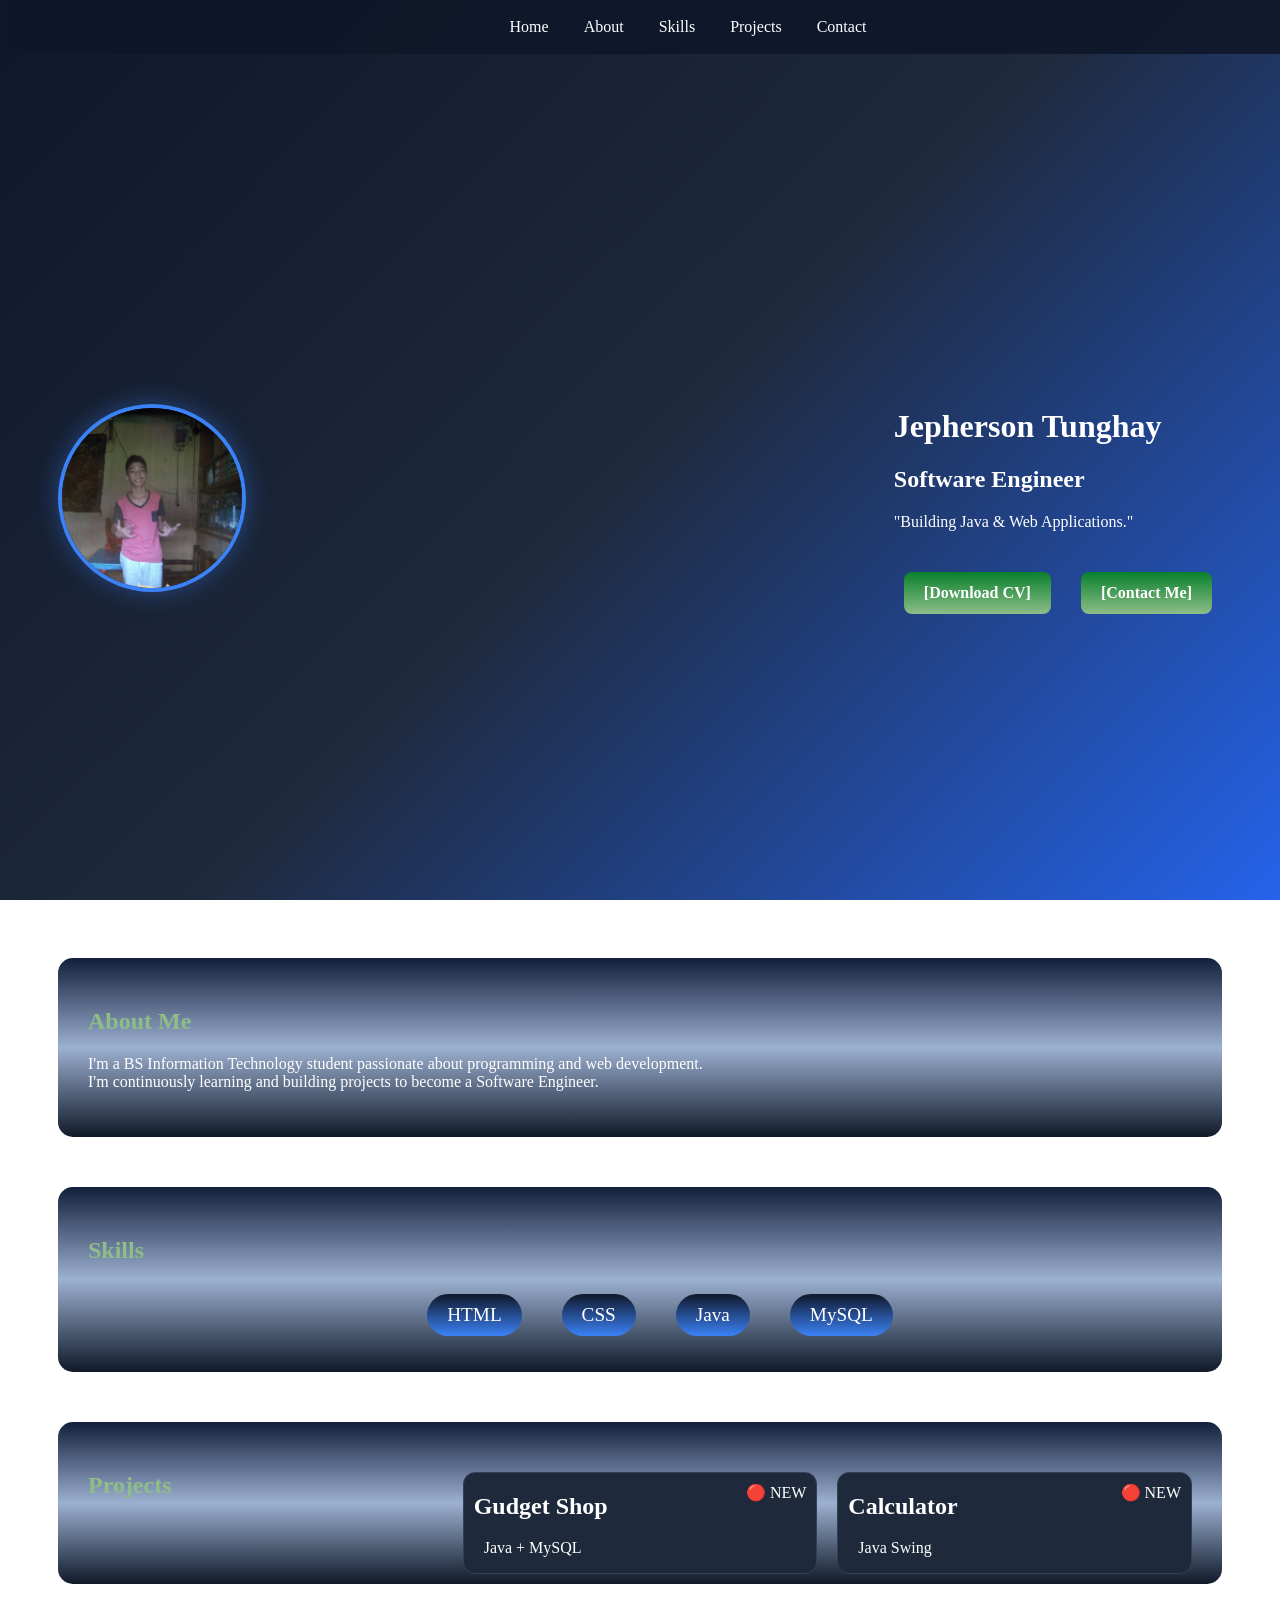
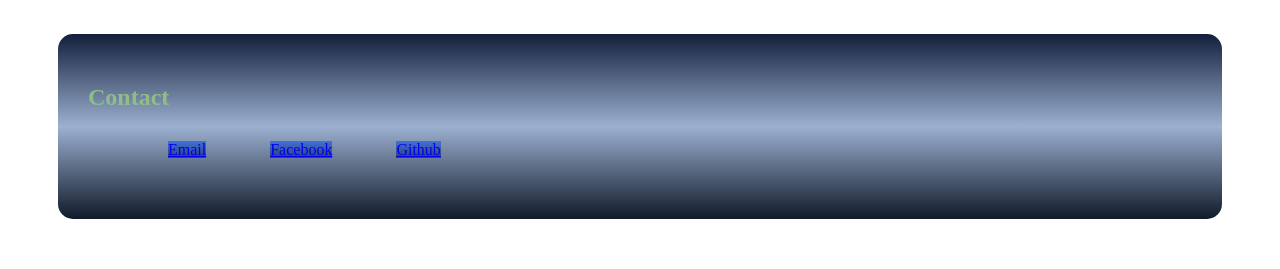
==== index.html @ 85eccf0d "Add files via upload" ====
<!DOCTYPE html>
<html>

<head>
    <link rel="stylesheet" href="style.css">
</head>

<body>
    <div class="nav">
        <a href="#home" class="nav1">Home</a>
        <a href="#about" class="nav1">About</a>
        <a href="#skills" class="nav1">Skills</a>
        <a href="#projects" class="nav1">Projects</a>
        <a href="#contact" class="nav1">Contact</a>
    </div>
    <section id="home"></section>
    <div class="profile">
        <img src="old prof.jpg" alt="My Profile" width="150" height="150">
        <div>
            <h1>Jepherson Tunghay</h1>
            <h2>Software Engineer</h2>
            <p>"Building Java & Web Applications."</p>
            <div class="buttons">
                <a href="#cv" class="bar">[Download CV]</a>
                <a href="#cm" class="bar">[Contact Me]</a>
            </div>
        </div>
    </div>
    <section id="about">
        <div class="about">
            <h2 class="title">About Me</h2>
            <div>
                <p>
                    I'm a BS Information Technology student passionate about programming and web development.<br>
                    I'm continuously learning and building projects to become a Software Engineer.
                </p>
            </div>
        </div>
    </section>
    <section id="skills">
        <div class="skills">
            <h2 class="title">Skills</h2>
            <div>
                <ul>
                    <li>HTML</li>
                    <li>CSS</li>
                    <li>Java</li>
                    <li>MySQL</li>
                </ul>
            </div>
        </div>
    </section>

    <section id="projects">
        <div class="projects">
            <h2 class="title">Projects</h2>
            <div class="card">
                <span class="badge">🔴 NEW</span>
                <h2 class="card1">Gudget Shop</h2>
                <p class="proj1">Java + MySQL</p>
            </div>
            <div class="card">
                <span class="badge">🔴 NEW</span>
                <h2 class="card1">Calculator</h2>
                <p class="proj1">Java Swing</p>
            </div>
        </div>
    </section>

    <section id="contact">
        <div class="contact">
            <h2 class="title">Contact</h2>
            <div class="link">
                <a href="mailto:jephersontunghay47@gmail.com" target="_blank" class="link1">Email</a>
                <a href="https://www.facebook.com/share/1DMSN5Htu5/" target="_blank" class="link1">Facebook</a>
                <a href="https://github.com/jephersontunghay47-dotcom" target="_blank" class="link1">Github</a>
            </div>
        </div>
    </section>


</body>

</html>
---- style.css ----
body {
    background: linear-gradient(135deg, #0f172a, #1e293b, #2563eb);
    color: white;
    background-repeat: no-repeat;
    background-attachment: fixed;
    padding-top: 80px;
}

.nav {
    position: fixed;
    top: 0;
    width: 100%;
    display: flex;
    justify-content: center;
    gap: 35px;
    background: rgba(15, 23, 42, .9);
    padding: 18px 40px;
   flex-wrap: wrap;
}

.nav1 {
    color: white;
    text-decoration: none;
    transition: .3s;
}

.nav1:hover {

    color: #38bdf8;

}

.profile {
    display: flex;
    align-items: center;
    justify-content: space-between;
    padding: 50px;
    gap: 40px;
    min-height: 80vh;
}

.buttons {
    position: relative;
    top: 15px;
    padding: 10px;
    display: flex;
    gap: 30px;
}

.bar {
    background: linear-gradient(#08802c, #8ebd88);
    text-decoration: none;
    padding: 12px 20px;
    border-radius: 8px;
    color: white;
    display: inline-block;
    font-weight: 600;
}

.bar:hover {
    background: #16a34a;
    transform: translateY(-3px);
    transition: .3s;
    color: aqua;
}

img {
    width: 180px;
    height: 180px;
    border-radius: 50%;
    object-fit: cover;
    border: 4px solid #3b82f6;
    box-shadow: 0 0 25px rgba(59,130,246,.4);
}

.about {
    margin: 50px;
    position: relative;
    margin-top: 50px;
    padding: 30px;
    background: linear-gradient(#121f3b, #7e98c2c4, #0f1929);
}

.title {
    color: #8ebd88;
}

.skills {
    margin: 50px;
    margin-top: 50px;
    background: linear-gradient(#121f3b, #7e98c2c4, #0f1929);
    position: relative;
    padding: 30px;
}

ul {
    display: flex;
    list-style: none;
    gap: 40px;
    position: relative;
    top: 10px;
    justify-content: center;

}

li {
    padding: 10px 20px;
    border-radius: 50px;
    font-size: larger;
    background: linear-gradient(#0f172a, #3b82f6);
    position: relative;
    background: linear-gradient(#0f172a, #3b82f6);
}


.projects {
    display: grid;
    grid-template-columns: repeat(auto-fit, minmax(220px, 1fr));
    gap: 20px;

    margin: 50px;
    padding: 30px;
    background: linear-gradient(#121f3b, #7e98c2c4, #0f1929);
    border-radius: 15px;
}

.card {
    position: relative;
    top: 20px;
    background: #1e293b;
    border: 1px solid #334155;
    border-radius: 12px;
    transition: all 0.3s ease;
    width: auto;
    font-size: 16px;
}

.badge {
    position: absolute;
    top: 10px;
    right: 10px;
}

.card1 {
    position: relative;
    left: 10px;
}

.proj1 {
    position: relative;
    left: 20px;
}

.card:hover {
    transform: translateY(-6px);
    border-color: #3b82f6;
    box-shadow: 0 10px 30px rgba(0, 0, 0, 0.25);
}

.contact {
    margin: 50px;
    background: linear-gradient(#121f3b, #7e98c2c4, #0f1929);
    position: relative;
    margin-top: 50px;
    padding: 30px;
}

.link {
    position: relative;
    left: 20px;
    padding: 10px;
    margin: 20px;
}

.link1 {
    background: linear-gradient(#4370db, #2b436b);
    margin: 30px;
    transition: 0.03s;
    margin-top: 50px;
}

.link1:hover {
    transition: 0.03s;
    transform: scale(1.4);
    background-color: rgb(7, 36, 36);
    color: aqua;

}


@media (max-width:768px) {
    .profile {
        flex-direction: column;
        text-align: center;
    }
}

@media (max-width:768px) {
    .nav {
        flex-direction: column;

    }
}

@media (max-width:768px) {
    .projects {
        flex-direction: column;

    }
}

.about,
.skills,
.projects,
.contact {
    border-radius: 15px;
}
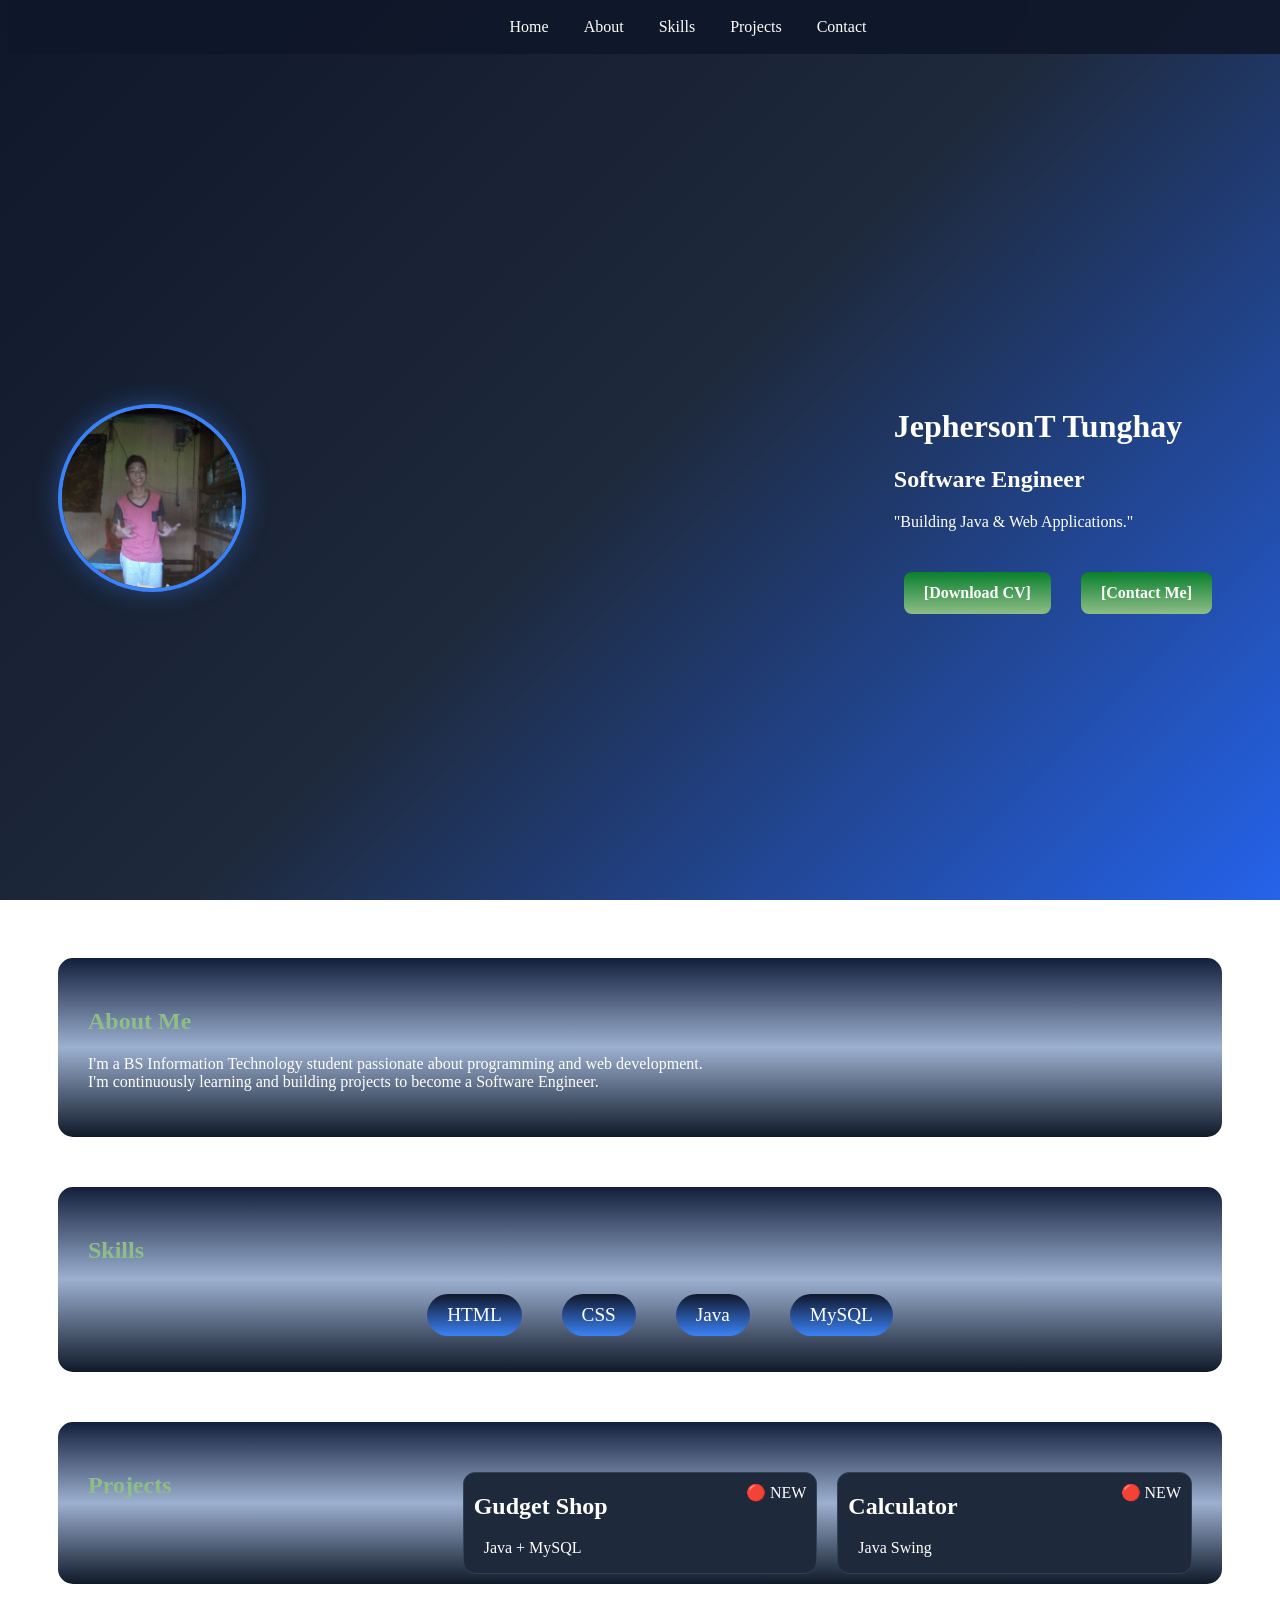
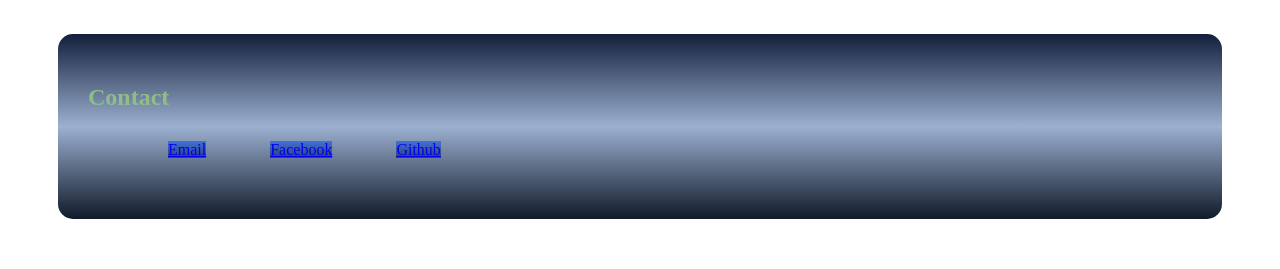
==== commit cf1ae94d: "Update index.html" ====
--- a/index.html
+++ b/index.html
@@ -17,7 +17,7 @@
     <div class="profile">
         <img src="old prof.jpg" alt="My Profile" width="150" height="150">
         <div>
-            <h1>Jepherson Tunghay</h1>
+            <h1>JephersonT Tunghay</h1>
             <h2>Software Engineer</h2>
             <p>"Building Java & Web Applications."</p>
             <div class="buttons">
@@ -81,4 +81,4 @@
 
 </body>
 
-</html>+</html>
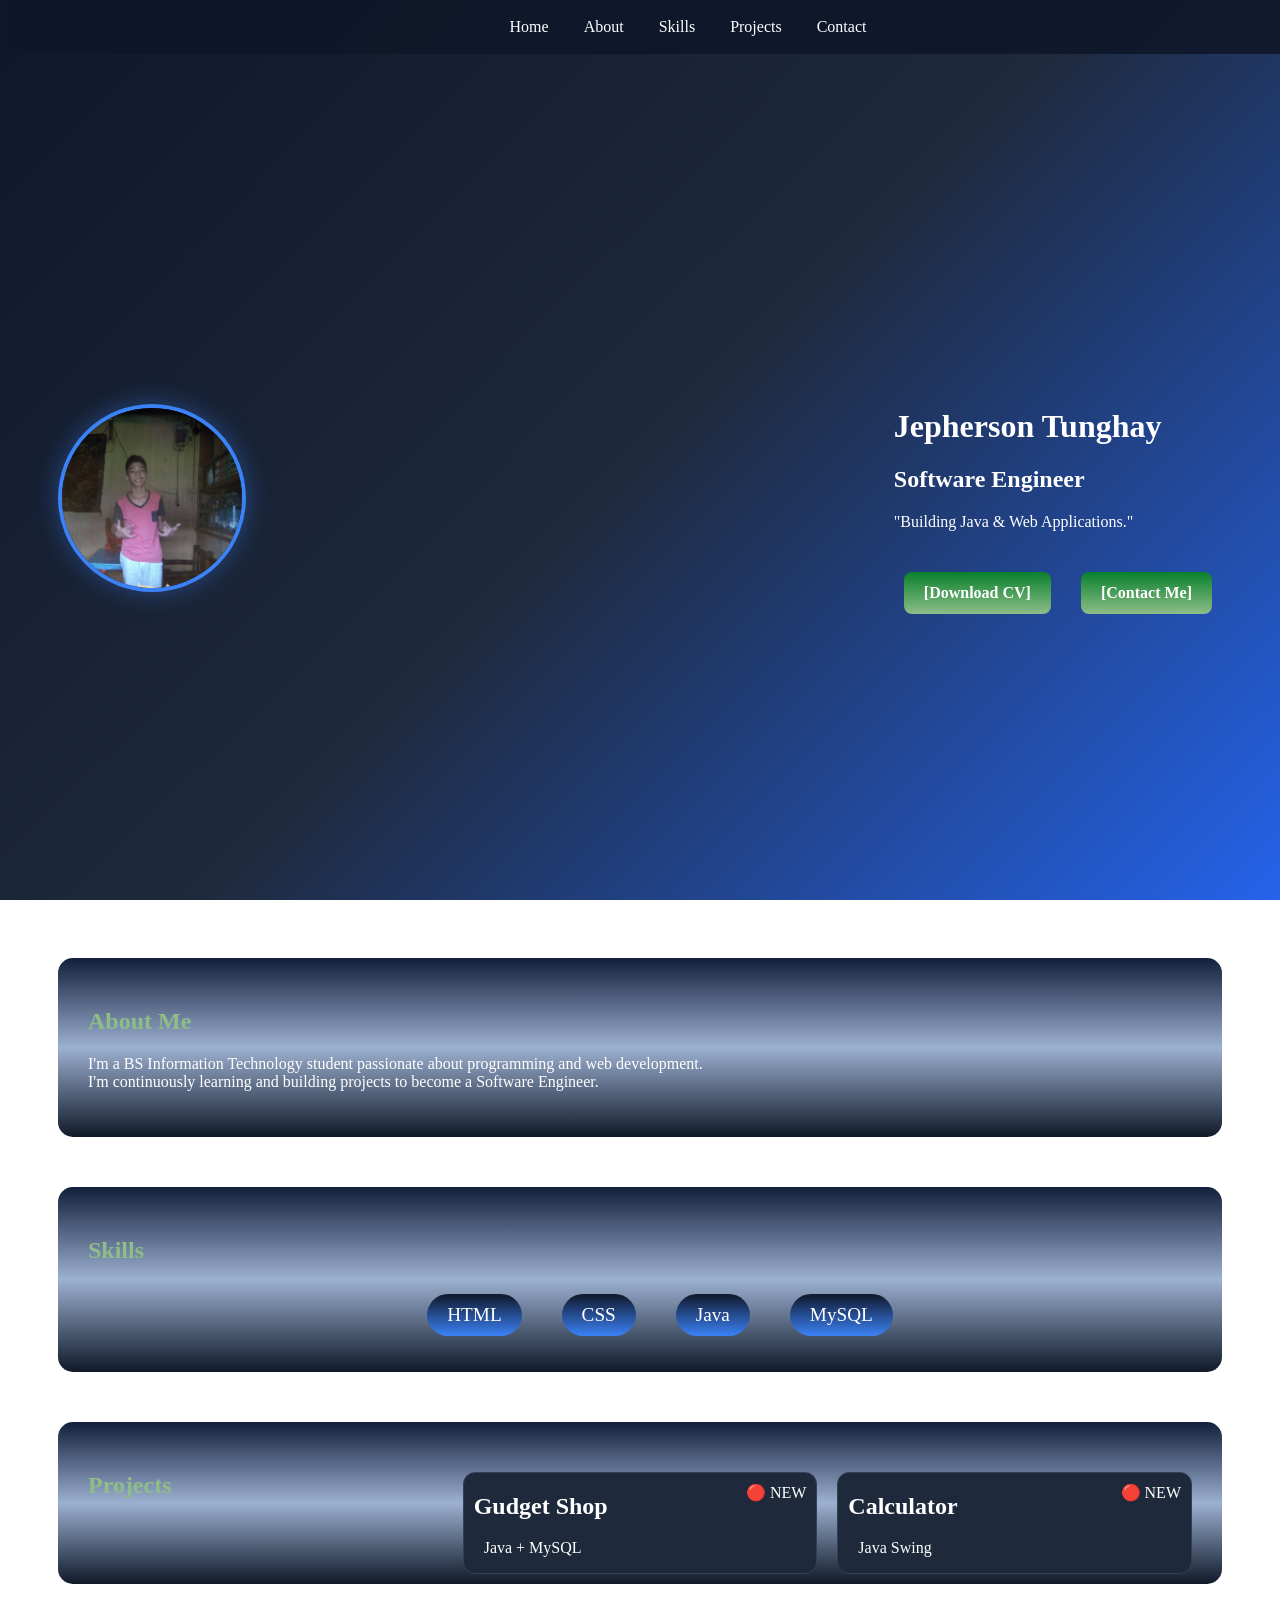
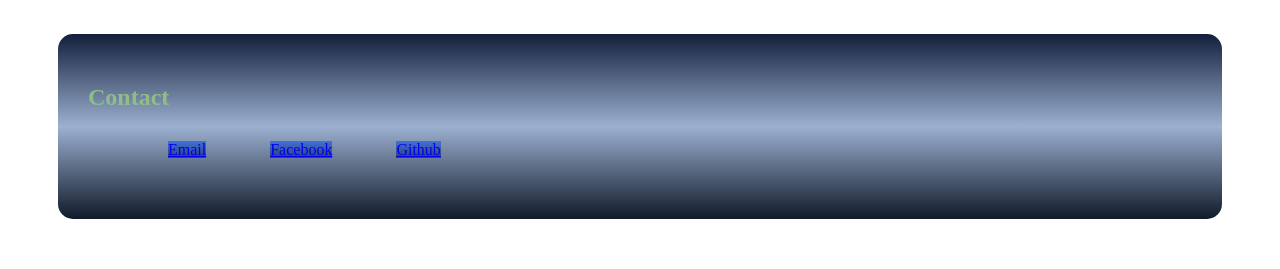
==== commit 7cdb000e: "Update index.html" ====
--- a/index.html
+++ b/index.html
@@ -17,7 +17,7 @@
     <div class="profile">
         <img src="old prof.jpg" alt="My Profile" width="150" height="150">
         <div>
-            <h1>JephersonT Tunghay</h1>
+            <h1>Jepherson Tunghay</h1>
             <h2>Software Engineer</h2>
             <p>"Building Java & Web Applications."</p>
             <div class="buttons">
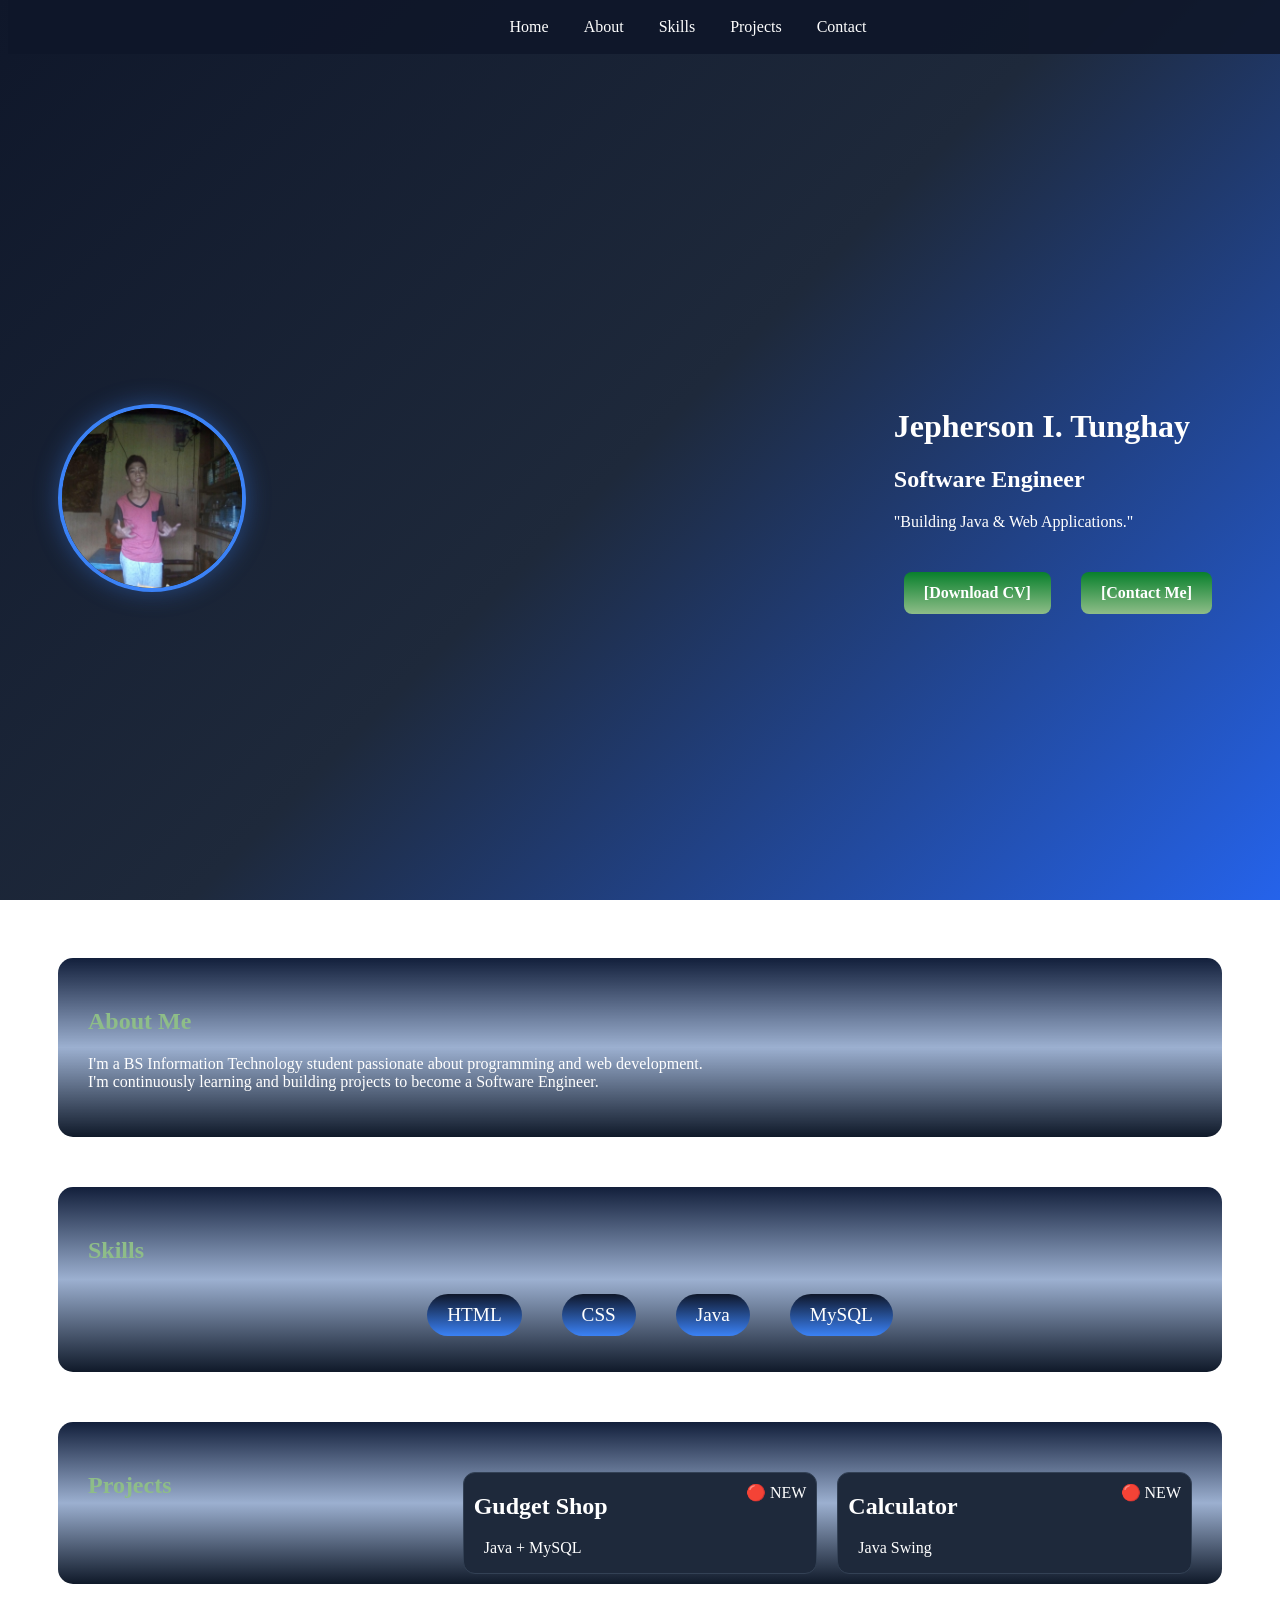
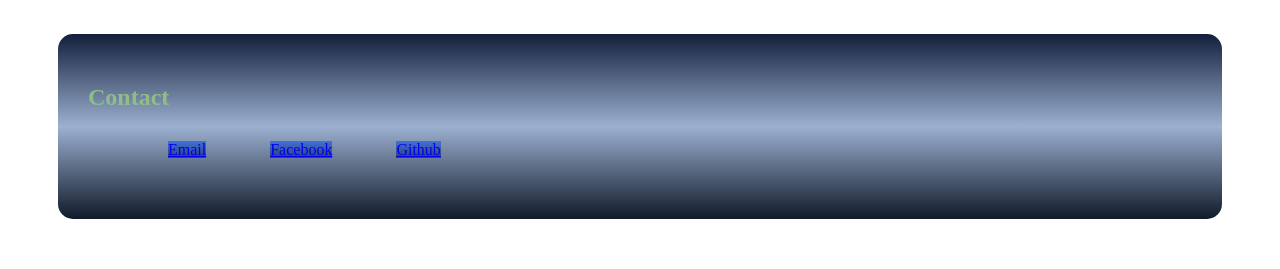
==== commit 8c787f9a: "Update index.html" ====
--- a/index.html
+++ b/index.html
@@ -17,7 +17,7 @@
     <div class="profile">
         <img src="old prof.jpg" alt="My Profile" width="150" height="150">
         <div>
-            <h1>Jepherson Tunghay</h1>
+            <h1>Jepherson I. Tunghay</h1>
             <h2>Software Engineer</h2>
             <p>"Building Java & Web Applications."</p>
             <div class="buttons">
--- a/style.css
+++ b/style.css
@@ -187,7 +187,7 @@
 
 }
 
-
+/* tablet*/
 @media (max-width:768px) {
     .profile {
         flex-direction: column;
@@ -208,10 +208,34 @@
 
     }
 }
+
+/*mobile*/
+@media (max-width:480px) {
+    .profile {
+        flex-direction: column;
+        text-align: center;
+    }
+}
+
+@media (max-width:480px) {
+    .nav {
+        flex-direction: column;
+
+    }
+}
+
+@media (max-width:480px) {
+    .projects {
+        flex-direction: column;
+
+    }
+}
+
+
 
 .about,
 .skills,
 .projects,
 .contact {
     border-radius: 15px;
-}+}
